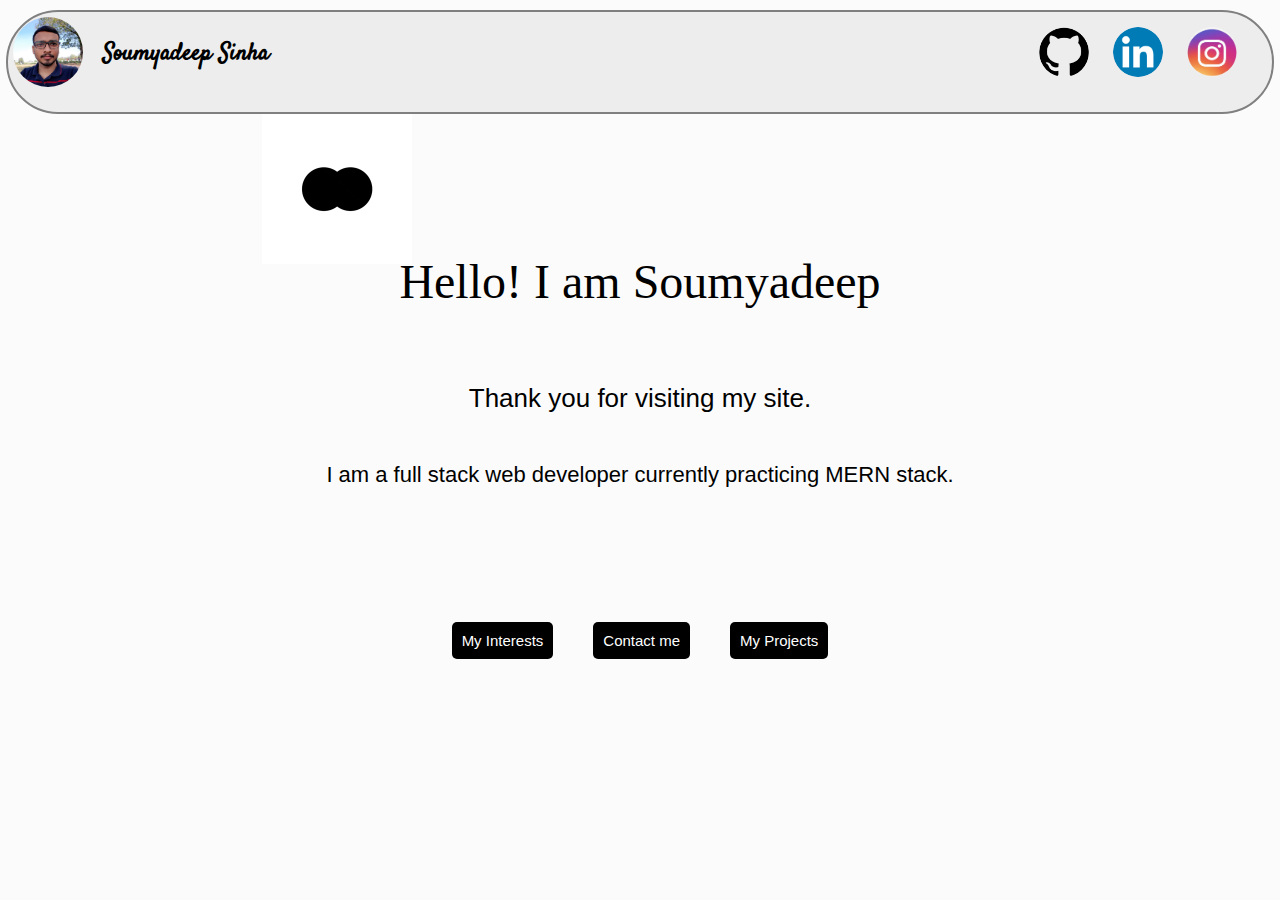
==== index.html @ 3edb1bf0 "first commit" ====
<!DOCTYPE html>
<html lang="en">

<head>
    <meta charset="UTF-8">
    <meta http-equiv="X-UA-Compatible" content="IE=edge">
    <meta name="viewport" content="width=device-width, initial-scale=1.0">
    <title>My Website</title>
    <link rel="shortcut icon" href="./images/favicon.ico" type="image/x-icon">
    <link rel="stylesheet" href="./css/style.css">

    <link rel="preconnect" href="https://fonts.googleapis.com">
    <link rel="preconnect" href="https://fonts.gstatic.com" crossorigin>
    <link href="https://fonts.googleapis.com/css2?family=Satisfy&display=swap" rel="stylesheet">
</head>

<body>
    <div class="header">
        <div class="profileimg">
            <img src="./images/20210126_142743.jpg" alt="" class="profilepic">
            <h2 class="name">Soumyadeep Sinha</h2>
        </div>
        <div class="followlink">
            <a href="https://github.com/Soumyadeep-Sinha" target="_blank"><img src="./images/githublogo.png" alt="" class="followicons"></a>
            <a href="https://www.linkedin.com/in/soumyadeep-sinha-2a25b1234/" target="_blank"><img src="./images/linkedinlogo.png" alt="" class="followicons"></a>
            <a href="https://www.instagram.com/deep0842/" target="_blank"><img src="./images/intagram.jpg" alt="" class="followicons"></a>
        </div>
    </div>

    <div class="mainsection">
        <p class="message">Hello! I am Soumyadeep</p>
        <p class="thanks">Thank you for visiting my site.</p>
        <p class="aboutme">I am a full stack web developer currently practicing MERN stack.</p>
    </div>
    <div class="links">
        <a href="./aboutme.html" class="linkbtns">My Interests</a>
        <a href="mailto:deepsnewmail@gmail.com" class="linkbtns">Contact me</a>
        <a href="./projects.html" class="linkbtns">My Projects</a>
    </div>

    <!--footer-->

</body>

</html>
---- css/style.css ----
@import url('https://fonts.googleapis.com/css2?family=Satisfy&display=swap');
html,body{
    width: 100%;
    height: 100%;
    margin: 0px;
    padding: 0px;
    overflow-x: hidden; 
    background-color: #fbfbfb;
    display: flex;
    flex-direction: column;
    align-items: center;
}

.header{
    background-color: rgb(238, 237, 237);
    margin-top: 10px;
    display: flex;
    flex-direction: row;
    justify-content: space-between;
    height: 10%;
    width: 98%;
    border: 2px solid grey;
    border-radius: 100px;
    padding: 5px;
}

.profileimg{
    display: flex;
    flex-direction: row;
}

.name{
    font-family: 'Satisfy', cursive;
    margin-left: 20px;
}

.profilepic{
    width: 70px;
    height: 70px;
    border-radius: 100px;
}

.followicons{
    width: 50px;
    height: 50px;
    border-radius: 50px;
    padding: 10px;
    transition: 1s;
}

.followicons:hover{
    background-color: rgb(175, 175, 175);
    transition: 1s;
}

.followlink{
    margin-right: 20px;
}

.mainsection{
    background: url("../images/giphy.gif");
    background-repeat: no-repeat;
    background-size: 150px;
    margin: 0px;
    display: flex;
    justify-content: center;
    flex-direction: column;
    text-align: center;
    padding: 5%;
    height: 40vh;
}

.message{
    font-family: cursive;
    font-size: 48px;
}

.thanks{
    font-size: 26px;
    font-family: Arial, Helvetica, sans-serif;
}

.aboutme{
    font-size: 22px;
    font-family: Arial, Helvetica, sans-serif;
}

.links{
    display: flex;
    justify-content: center;
}

.linkbtns{
    margin: 20px;
    font-size: 15px;
    text-decoration: none;
    padding: 10px;
    background-color: black;
    color: white;
    font-family: Arial, Helvetica, sans-serif;
    border-radius: 5px;
    transition: 0.5s;
}

.linkbtns:hover{
    background-color: rgb(116, 116, 116);
    transition: 0.5s;
}

@media screen and (max-width: 600px){
    .mainsection{
        background: none;
    }
    .links{
        font-size: 10px;
        text-align: center;
    }
    .header{
        height: 50px;
    }
    .profilepic{
        width: 50px;
        height: 50px;    
    }
    .followicons{
        width: 30px;
        height: 30px; 
        padding: 5px;   
    }
    .name{
        font-size: 12px;
    }
}

/*aboutme.html page*/

.skilltext{
    text-align: center;
    font-size: 28px;
    width: 100vw;
    font-family: Arial, Helvetica, sans-serif;
}

.bottom{
    padding: 20px;
    text-align: center;
}

.navbtn{
    margin: 20px;
    font-size: 15px;
    text-decoration: none;
    padding: 10px;
    background-color: black;
    color: white;
    font-family: Arial, Helvetica, sans-serif;
    border-radius: 5px;
    transition: 0.5s;
}

.navbtn:hover{
    background-color: rgb(116, 116, 116);
    transition: 0.5s;
}

.skills{
    display: flex;
    width: 100%;
    padding: 10px;
    justify-content: center;
    flex-wrap: wrap;
}

.skillbox{
    background-color: aliceblue;
    display: flex;
    flex-direction: column;
    justify-content: center;
    align-items: center;
    text-align: center;
    overflow-x: hidden;
    width: 200px;
    height: 250px;
    margin: 10px;
    border: 1px solid grey;
    border-radius: 10px;
}

.skillimg{
    width: 120px;
    height: 120px;
    border-radius: 100px;
    padding: 10px;
    border: 1px solid rgb(136, 176, 96);
    margin: 10px;
    transition: 0.5s;
}

.skillimg:hover{
    width: 130px;
    height: 130px;
    transition: 0.5s;
}

.skillname{
    color: rgb(71, 110, 202);
    font-size: 20px;
    font-family: Arial, Helvetica, sans-serif;
}

/*project page*/

.projecttext{
    text-align: center;
    font-size: 28px;
    width: 100vw;
    font-family: Arial, Helvetica, sans-serif;
}

.projects{
    display: flex;
    width: 100%;
    padding: 10px;
    justify-content: center;
    flex-wrap: wrap;
}

.projectbox{
    background-color: #FCFFE7;
    display: flex;
    flex-direction: column;
    justify-content: center;
    align-items: center;
    text-align: center;
    overflow-x: hidden;
    width: 400px;
    height: 450px;
    margin: 10px;
    border: 1px solid grey;
    border-radius: 10px;
}

.projectimg{
    background-color: rgb(81, 81, 81);
    width: 320px;
    height: 320px;
    border-radius: 10px;
    padding: 10px;
    border: 1px solid rgb(136, 176, 96);
    margin: 10px;
    transition: 0.5s;
}

.projectimg:hover{
    width: 330px;
    height: 330px;
    transition: 0.5s;
}

.projectname{
    color: rgb(71, 110, 202);
    font-size: 20px;
    font-family: Arial, Helvetica, sans-serif;
}
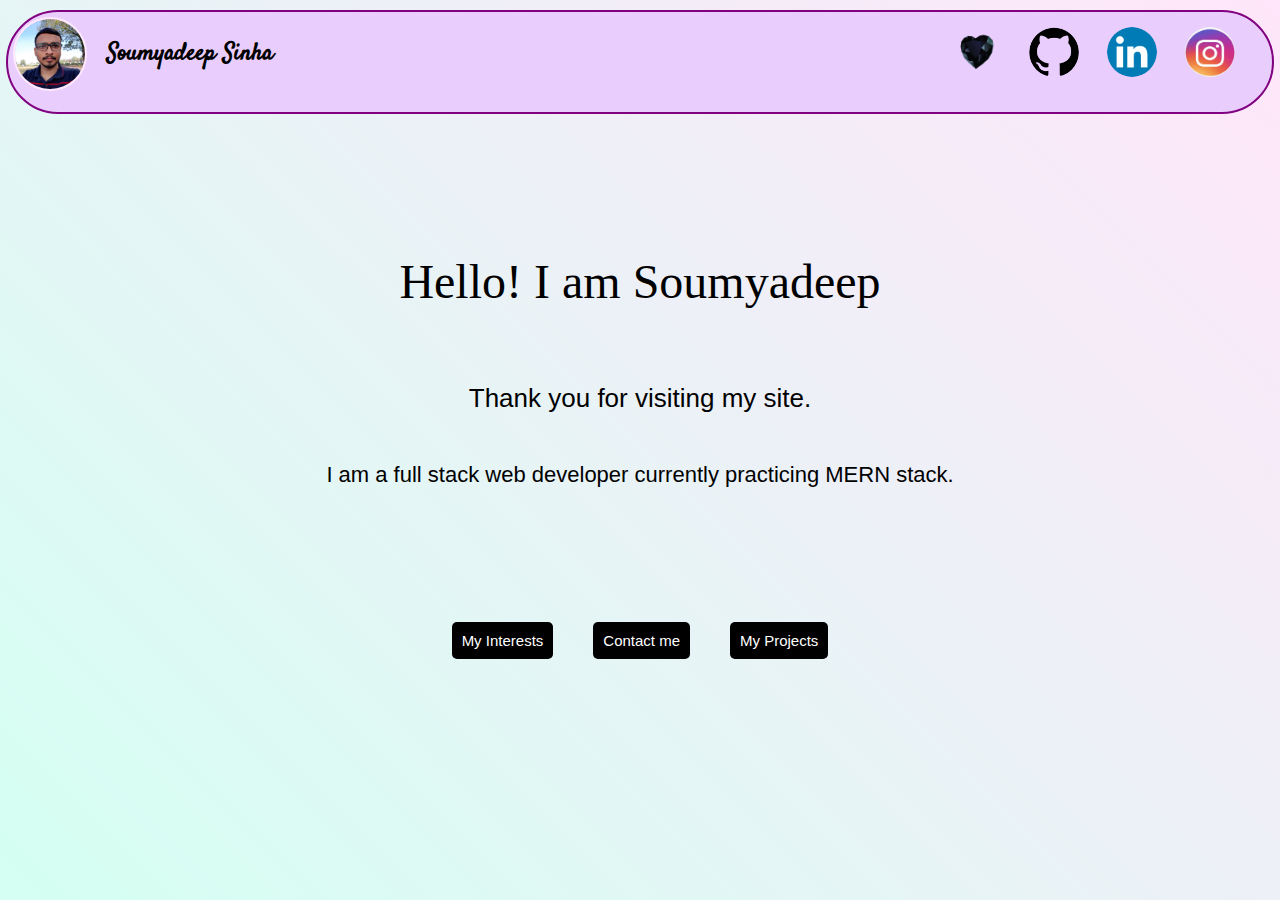
==== commit e4886305: "ui improved" ====
--- a/index.html
+++ b/index.html
@@ -21,6 +21,7 @@
             <h2 class="name">Soumyadeep Sinha</h2>
         </div>
         <div class="followlink">
+            <a href="https://github.com/Soumyadeep-Sinha" target="_blank"><img src="./images/giphy.gif" alt="" class="followicons"></a>
             <a href="https://github.com/Soumyadeep-Sinha" target="_blank"><img src="./images/githublogo.png" alt="" class="followicons"></a>
             <a href="https://www.linkedin.com/in/soumyadeep-sinha-2a25b1234/" target="_blank"><img src="./images/linkedinlogo.png" alt="" class="followicons"></a>
             <a href="https://www.instagram.com/deep0842/" target="_blank"><img src="./images/intagram.jpg" alt="" class="followicons"></a>
--- a/css/style.css
+++ b/css/style.css
@@ -5,23 +5,36 @@
     margin: 0px;
     padding: 0px;
     overflow-x: hidden; 
-    background-color: #fbfbfb;
+    background: linear-gradient(45deg, #d4fff2, #FFE6FA);
+    /*background-color: #fbfbfb;*/
     display: flex;
     flex-direction: column;
     align-items: center;
 }
 
 .header{
-    background-color: rgb(238, 237, 237);
+    background-color: #e9cefd;
+    /*background-color: rgb(238, 237, 237);*/
     margin-top: 10px;
     display: flex;
     flex-direction: row;
     justify-content: space-between;
     height: 10%;
     width: 98%;
-    border: 2px solid grey;
-    border-radius: 100px;
+    border: 2px solid purple;
+    border-radius: 200px;
     padding: 5px;
+}
+
+@media screen and (max-width: 600px){
+    .header{
+        margin-top: 10%;
+        background: none;
+        border: 2px solid transparent;
+        flex-direction: column;
+        justify-content: center;
+        align-items: center;
+    }
 }
 
 .profileimg{
@@ -38,6 +51,7 @@
     width: 70px;
     height: 70px;
     border-radius: 100px;
+    border: 2px solid rgb(255, 233, 255);
 }
 
 .followicons{
@@ -46,10 +60,11 @@
     border-radius: 50px;
     padding: 10px;
     transition: 1s;
+    margin: 0 2px;
 }
 
 .followicons:hover{
-    background-color: rgb(175, 175, 175);
+    background-color: rgb(251, 250, 252);
     transition: 1s;
 }
 
@@ -58,9 +73,6 @@
 }
 
 .mainsection{
-    background: url("../images/giphy.gif");
-    background-repeat: no-repeat;
-    background-size: 150px;
     margin: 0px;
     display: flex;
     justify-content: center;
@@ -114,9 +126,12 @@
     .links{
         font-size: 10px;
         text-align: center;
+        flex-direction: column;
+        width: 70%;
     }
     .header{
         height: 50px;
+        margin-bottom: 30px;
     }
     .profilepic{
         width: 50px;
@@ -125,8 +140,14 @@
     .followicons{
         width: 30px;
         height: 30px; 
-        padding: 5px;   
-    }
+        padding: 5px;  
+    }
+
+    .followlink{
+        margin-top: 10px;
+        padding: 5px;
+    }
+
     .name{
         font-size: 12px;
     }
@@ -208,6 +229,24 @@
     font-family: Arial, Helvetica, sans-serif;
 }
 
+@media screen and (max-width: 600px){
+    .skillbox{
+        width: 100px;
+        height: 100px;
+    }
+    .skillimg{
+        width: 30px;
+        height: 30px;
+    }
+    .skillimg:hover{
+        width: 35px;
+        height: 35px;
+        overflow: hidden;
+    }
+    .skillname{
+        font-size: 8px;
+    }
+}
 /*project page*/
 
 .projecttext{
@@ -226,7 +265,7 @@
 }
 
 .projectbox{
-    background-color: #FCFFE7;
+    background-color: #d1f9ec;
     display: flex;
     flex-direction: column;
     justify-content: center;
@@ -261,4 +300,24 @@
     color: rgb(71, 110, 202);
     font-size: 20px;
     font-family: Arial, Helvetica, sans-serif;
+}
+
+@media screen and (max-width: 600px){
+    .projectbox{
+        width: 150px;
+        height: 150px;
+    }
+    .projectimg{
+        width: 70px;
+        height: 70px;
+    }
+
+    .projectimg:hover{
+        width: 75px;
+        height: 75px;
+    }
+
+    .projectname{
+        font-size: 10px;
+    }
 }